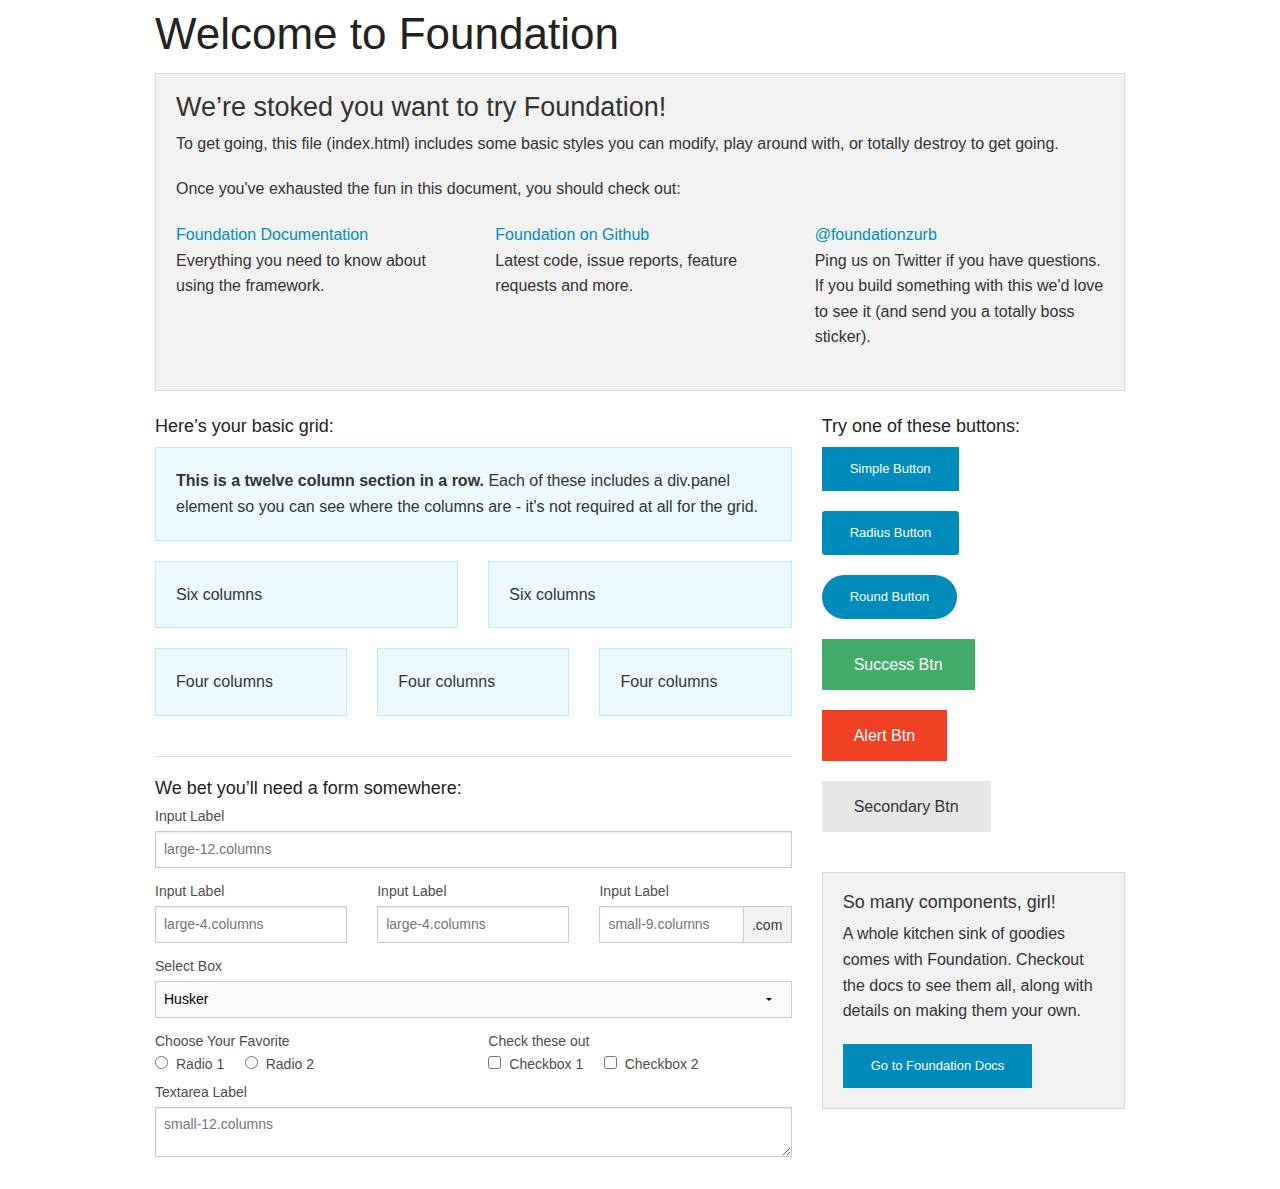
==== index.html @ 0b944e56 "Restaurant Project - planning stage" ====
<!doctype html>
<html class="no-js" lang="en">
  <head>
    <meta charset="utf-8" />
    <meta name="viewport" content="width=device-width, initial-scale=1.0" />
    <title>Foundation | Welcome</title>
    <link rel="stylesheet" href="css/foundation.css" />
    <script src="js/vendor/modernizr.js"></script>
  </head>
  <body>
    
    <div class="row">
      <div class="large-12 columns">
        <h1>Welcome to Foundation</h1>
      </div>
    </div>
    
    <div class="row">
      <div class="large-12 columns">
      	<div class="panel">
	        <h3>We&rsquo;re stoked you want to try Foundation! </h3>
	        <p>To get going, this file (index.html) includes some basic styles you can modify, play around with, or totally destroy to get going.</p>
	        <p>Once you've exhausted the fun in this document, you should check out:</p>
	        <div class="row">
	        	<div class="large-4 medium-4 columns">
	    		<p><a href="http://foundation.zurb.com/docs">Foundation Documentation</a><br />Everything you need to know about using the framework.</p>
	    	</div>
	        	<div class="large-4 medium-4 columns">
	        		<p><a href="http://github.com/zurb/foundation">Foundation on Github</a><br />Latest code, issue reports, feature requests and more.</p>
	        	</div>
	        	<div class="large-4 medium-4 columns">
	        		<p><a href="http://twitter.com/foundationzurb">@foundationzurb</a><br />Ping us on Twitter if you have questions. If you build something with this we'd love to see it (and send you a totally boss sticker).</p>
	        	</div>        
					</div>
      	</div>
      </div>
    </div>

    <div class="row">
      <div class="large-8 medium-8 columns">
        <h5>Here&rsquo;s your basic grid:</h5>
        <!-- Grid Example -->

        <div class="row">
          <div class="large-12 columns">
            <div class="callout panel">
              <p><strong>This is a twelve column section in a row.</strong> Each of these includes a div.panel element so you can see where the columns are - it's not required at all for the grid.</p>
            </div>
          </div>
        </div>
        <div class="row">
          <div class="large-6 medium-6 columns">
            <div class="callout panel">
              <p>Six columns</p>
            </div>
          </div>
          <div class="large-6 medium-6 columns">
            <div class="callout panel">
              <p>Six columns</p>
            </div>
          </div>
        </div>
        <div class="row">
          <div class="large-4 medium-4 small-4 columns">
            <div class="callout panel">
              <p>Four columns</p>
            </div>
          </div>
          <div class="large-4 medium-4 small-4 columns">
            <div class="callout panel">
              <p>Four columns</p>
            </div>
          </div>
          <div class="large-4 medium-4 small-4 columns">
            <div class="callout panel">
              <p>Four columns</p>
            </div>
          </div>
        </div>
        
        <hr />
                
        <h5>We bet you&rsquo;ll need a form somewhere:</h5>
        <form>
				  <div class="row">
				    <div class="large-12 columns">
				      <label>Input Label</label>
				      <input type="text" placeholder="large-12.columns" />
				    </div>
				  </div>
				  <div class="row">
				    <div class="large-4 medium-4 columns">
				      <label>Input Label</label>
				      <input type="text" placeholder="large-4.columns" />
				    </div>
				    <div class="large-4 medium-4 columns">
				      <label>Input Label</label>
				      <input type="text" placeholder="large-4.columns" />
				    </div>
				    <div class="large-4 medium-4 columns">
				      <div class="row collapse">
				        <label>Input Label</label>
				        <div class="small-9 columns">
				          <input type="text" placeholder="small-9.columns" />
				        </div>
				        <div class="small-3 columns">
				          <span class="postfix">.com</span>
				        </div>
				      </div>
				    </div>
				  </div>
				  <div class="row">
				    <div class="large-12 columns">
				      <label>Select Box</label>
				      <select>
				        <option value="husker">Husker</option>
				        <option value="starbuck">Starbuck</option>
				        <option value="hotdog">Hot Dog</option>
				        <option value="apollo">Apollo</option>
				      </select>
				    </div>
				  </div>
				  <div class="row">
				    <div class="large-6 medium-6 columns">
				      <label>Choose Your Favorite</label>
				      <input type="radio" name="pokemon" value="Red" id="pokemonRed"><label for="pokemonRed">Radio 1</label>
				      <input type="radio" name="pokemon" value="Blue" id="pokemonBlue"><label for="pokemonBlue">Radio 2</label>
				    </div>
				    <div class="large-6 medium-6 columns">
				      <label>Check these out</label>
				      <input id="checkbox1" type="checkbox"><label for="checkbox1">Checkbox 1</label>
				      <input id="checkbox2" type="checkbox"><label for="checkbox2">Checkbox 2</label>
				    </div>
				  </div>
				  <div class="row">
				    <div class="large-12 columns">
				      <label>Textarea Label</label>
				      <textarea placeholder="small-12.columns"></textarea>
				    </div>
				  </div>
				</form>
      </div>     

      <div class="large-4 medium-4 columns">
			  <h5>Try one of these buttons:</h5>
			  <p><a href="#" class="small button">Simple Button</a><br/>
        <a href="#" class="small radius button">Radius Button</a><br/>
        <a href="#" class="small round button">Round Button</a><br/>            
        <a href="#" class="medium success button">Success Btn</a><br/>
        <a href="#" class="medium alert button">Alert Btn</a><br/>
        <a href="#" class="medium secondary button">Secondary Btn</a></p>           
				<div class="panel">
        	<h5>So many components, girl!</h5>
        	<p>A whole kitchen sink of goodies comes with Foundation. Checkout the docs to see them all, along with details on making them your own.</p>
        	<a href="http://foundation.zurb.com/docs/" class="small button">Go to Foundation Docs</a>          
        </div>
      </div>
    </div>
    
    <script src="js/vendor/jquery.js"></script>
    <script src="js/foundation.min.js"></script>
    <script>
      $(document).foundation();
    </script>
  </body>
</html>
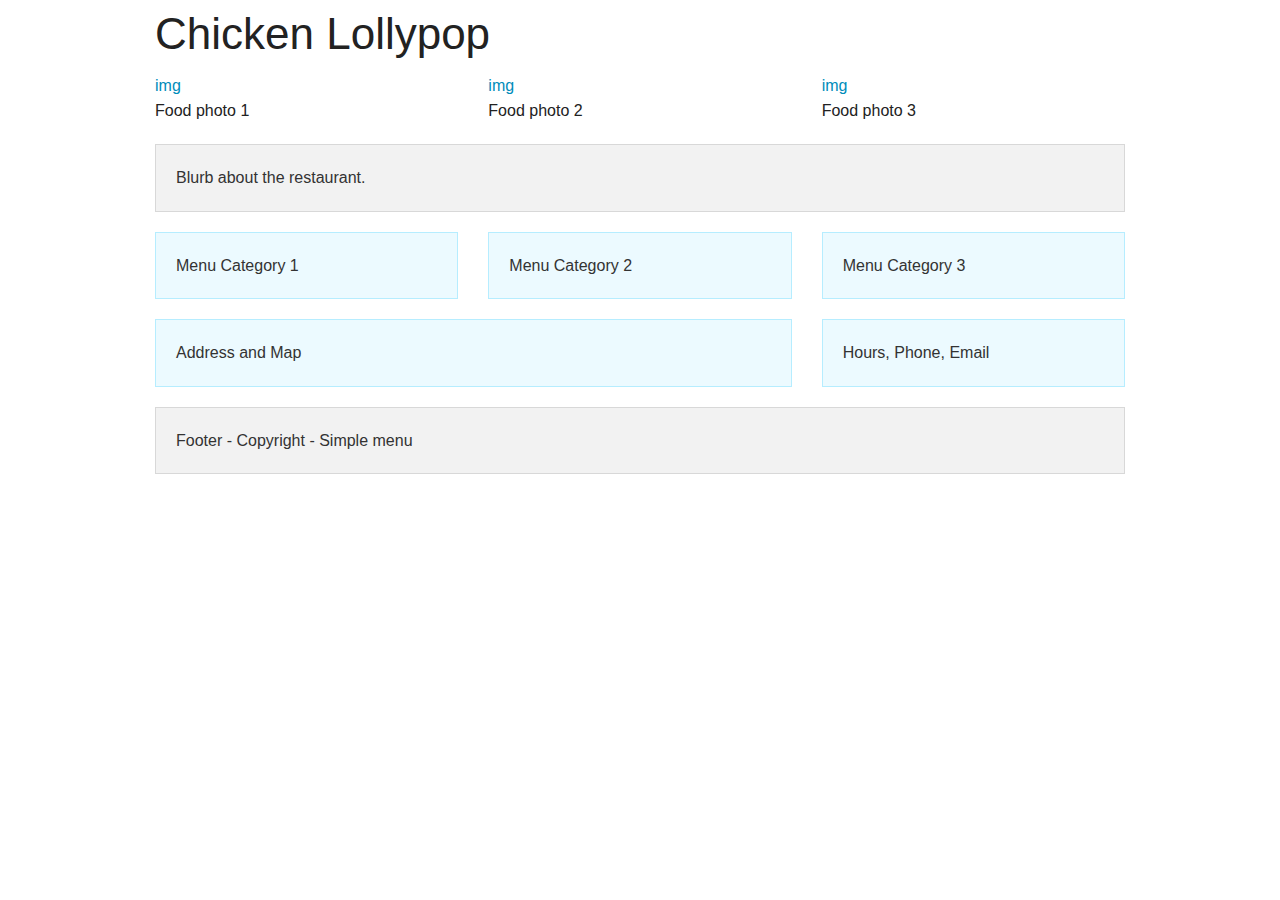
==== commit 4701e80f: "Basic wireframe" ====
--- a/index.html
+++ b/index.html
@@ -10,152 +10,77 @@
   <body>
     
     <div class="row">
-      <div class="large-12 columns">
-        <h1>Welcome to Foundation</h1>
+      <div class="small-12 columns">
+        <h1>Chicken Lollypop</h1>
       </div>
     </div>
-    
     <div class="row">
-      <div class="large-12 columns">
-      	<div class="panel">
-	        <h3>We&rsquo;re stoked you want to try Foundation! </h3>
-	        <p>To get going, this file (index.html) includes some basic styles you can modify, play around with, or totally destroy to get going.</p>
-	        <p>Once you've exhausted the fun in this document, you should check out:</p>
-	        <div class="row">
-	        	<div class="large-4 medium-4 columns">
-	    		<p><a href="http://foundation.zurb.com/docs">Foundation Documentation</a><br />Everything you need to know about using the framework.</p>
-	    	</div>
-	        	<div class="large-4 medium-4 columns">
-	        		<p><a href="http://github.com/zurb/foundation">Foundation on Github</a><br />Latest code, issue reports, feature requests and more.</p>
-	        	</div>
-	        	<div class="large-4 medium-4 columns">
-	        		<p><a href="http://twitter.com/foundationzurb">@foundationzurb</a><br />Ping us on Twitter if you have questions. If you build something with this we'd love to see it (and send you a totally boss sticker).</p>
-	        	</div>        
-					</div>
+            <div class="small-4 columns">
+          <p><a href="http://foundation.zurb.com/docs">img</a><br />Food photo 1</p>
+        </div>
+            <div class="small-4 columns">
+              <p><a href="http://github.com/zurb/foundation">img</a><br />Food photo 2</p>
+            </div>
+            <div class="small-4 columns">
+              <p><a href="http://twitter.com/foundationzurb">img</a><br />Food photo 3</p>
+            </div>        
+          </div>
+    <div class="row">
+      <div class="small-12 columns">
+      	
+
+        <div class="panel">
+	        
+	        <p>Blurb about the restaurant.</p>
+	        
       	</div>
       </div>
     </div>
 
     <div class="row">
-      <div class="large-8 medium-8 columns">
-        <h5>Here&rsquo;s your basic grid:</h5>
-        <!-- Grid Example -->
-
-        <div class="row">
-          <div class="large-12 columns">
+          <div class="large-4 medium-4 columns">
             <div class="callout panel">
-              <p><strong>This is a twelve column section in a row.</strong> Each of these includes a div.panel element so you can see where the columns are - it's not required at all for the grid.</p>
+              <p>Menu Category 1</p>
+            </div>
+          </div>
+          <div class="large-4 medium-4 columns">
+            <div class="callout panel">
+              <p>Menu Category 2</p>
+            </div>
+          </div>
+          <div class="large-4 medium-4 columns">
+            <div class="callout panel">
+              <p>Menu Category 3</p>
             </div>
           </div>
         </div>
-        <div class="row">
-          <div class="large-6 medium-6 columns">
+
+      <div class="row">
+          <div class="large-8 medium-8 small-8 columns">
             <div class="callout panel">
-              <p>Six columns</p>
-            </div>
-          </div>
-          <div class="large-6 medium-6 columns">
-            <div class="callout panel">
-              <p>Six columns</p>
-            </div>
-          </div>
-        </div>
-        <div class="row">
-          <div class="large-4 medium-4 small-4 columns">
-            <div class="callout panel">
-              <p>Four columns</p>
+              <p>Address and Map</p>
             </div>
           </div>
           <div class="large-4 medium-4 small-4 columns">
             <div class="callout panel">
-              <p>Four columns</p>
-            </div>
-          </div>
-          <div class="large-4 medium-4 small-4 columns">
-            <div class="callout panel">
-              <p>Four columns</p>
+              <p>Hours, Phone, Email</p>
             </div>
           </div>
         </div>
+
+      <div class="row">
+      <div class="small-12 columns">
         
-        <hr />
-                
-        <h5>We bet you&rsquo;ll need a form somewhere:</h5>
-        <form>
-				  <div class="row">
-				    <div class="large-12 columns">
-				      <label>Input Label</label>
-				      <input type="text" placeholder="large-12.columns" />
-				    </div>
-				  </div>
-				  <div class="row">
-				    <div class="large-4 medium-4 columns">
-				      <label>Input Label</label>
-				      <input type="text" placeholder="large-4.columns" />
-				    </div>
-				    <div class="large-4 medium-4 columns">
-				      <label>Input Label</label>
-				      <input type="text" placeholder="large-4.columns" />
-				    </div>
-				    <div class="large-4 medium-4 columns">
-				      <div class="row collapse">
-				        <label>Input Label</label>
-				        <div class="small-9 columns">
-				          <input type="text" placeholder="small-9.columns" />
-				        </div>
-				        <div class="small-3 columns">
-				          <span class="postfix">.com</span>
-				        </div>
-				      </div>
-				    </div>
-				  </div>
-				  <div class="row">
-				    <div class="large-12 columns">
-				      <label>Select Box</label>
-				      <select>
-				        <option value="husker">Husker</option>
-				        <option value="starbuck">Starbuck</option>
-				        <option value="hotdog">Hot Dog</option>
-				        <option value="apollo">Apollo</option>
-				      </select>
-				    </div>
-				  </div>
-				  <div class="row">
-				    <div class="large-6 medium-6 columns">
-				      <label>Choose Your Favorite</label>
-				      <input type="radio" name="pokemon" value="Red" id="pokemonRed"><label for="pokemonRed">Radio 1</label>
-				      <input type="radio" name="pokemon" value="Blue" id="pokemonBlue"><label for="pokemonBlue">Radio 2</label>
-				    </div>
-				    <div class="large-6 medium-6 columns">
-				      <label>Check these out</label>
-				      <input id="checkbox1" type="checkbox"><label for="checkbox1">Checkbox 1</label>
-				      <input id="checkbox2" type="checkbox"><label for="checkbox2">Checkbox 2</label>
-				    </div>
-				  </div>
-				  <div class="row">
-				    <div class="large-12 columns">
-				      <label>Textarea Label</label>
-				      <textarea placeholder="small-12.columns"></textarea>
-				    </div>
-				  </div>
-				</form>
-      </div>     
 
-      <div class="large-4 medium-4 columns">
-			  <h5>Try one of these buttons:</h5>
-			  <p><a href="#" class="small button">Simple Button</a><br/>
-        <a href="#" class="small radius button">Radius Button</a><br/>
-        <a href="#" class="small round button">Round Button</a><br/>            
-        <a href="#" class="medium success button">Success Btn</a><br/>
-        <a href="#" class="medium alert button">Alert Btn</a><br/>
-        <a href="#" class="medium secondary button">Secondary Btn</a></p>           
-				<div class="panel">
-        	<h5>So many components, girl!</h5>
-        	<p>A whole kitchen sink of goodies comes with Foundation. Checkout the docs to see them all, along with details on making them your own.</p>
-        	<a href="http://foundation.zurb.com/docs/" class="small button">Go to Foundation Docs</a>          
+        <div class="panel">
+          
+          <p>Footer - Copyright - Simple menu</p>
+          
         </div>
       </div>
     </div>
+
+    
     
     <script src="js/vendor/jquery.js"></script>
     <script src="js/foundation.min.js"></script>
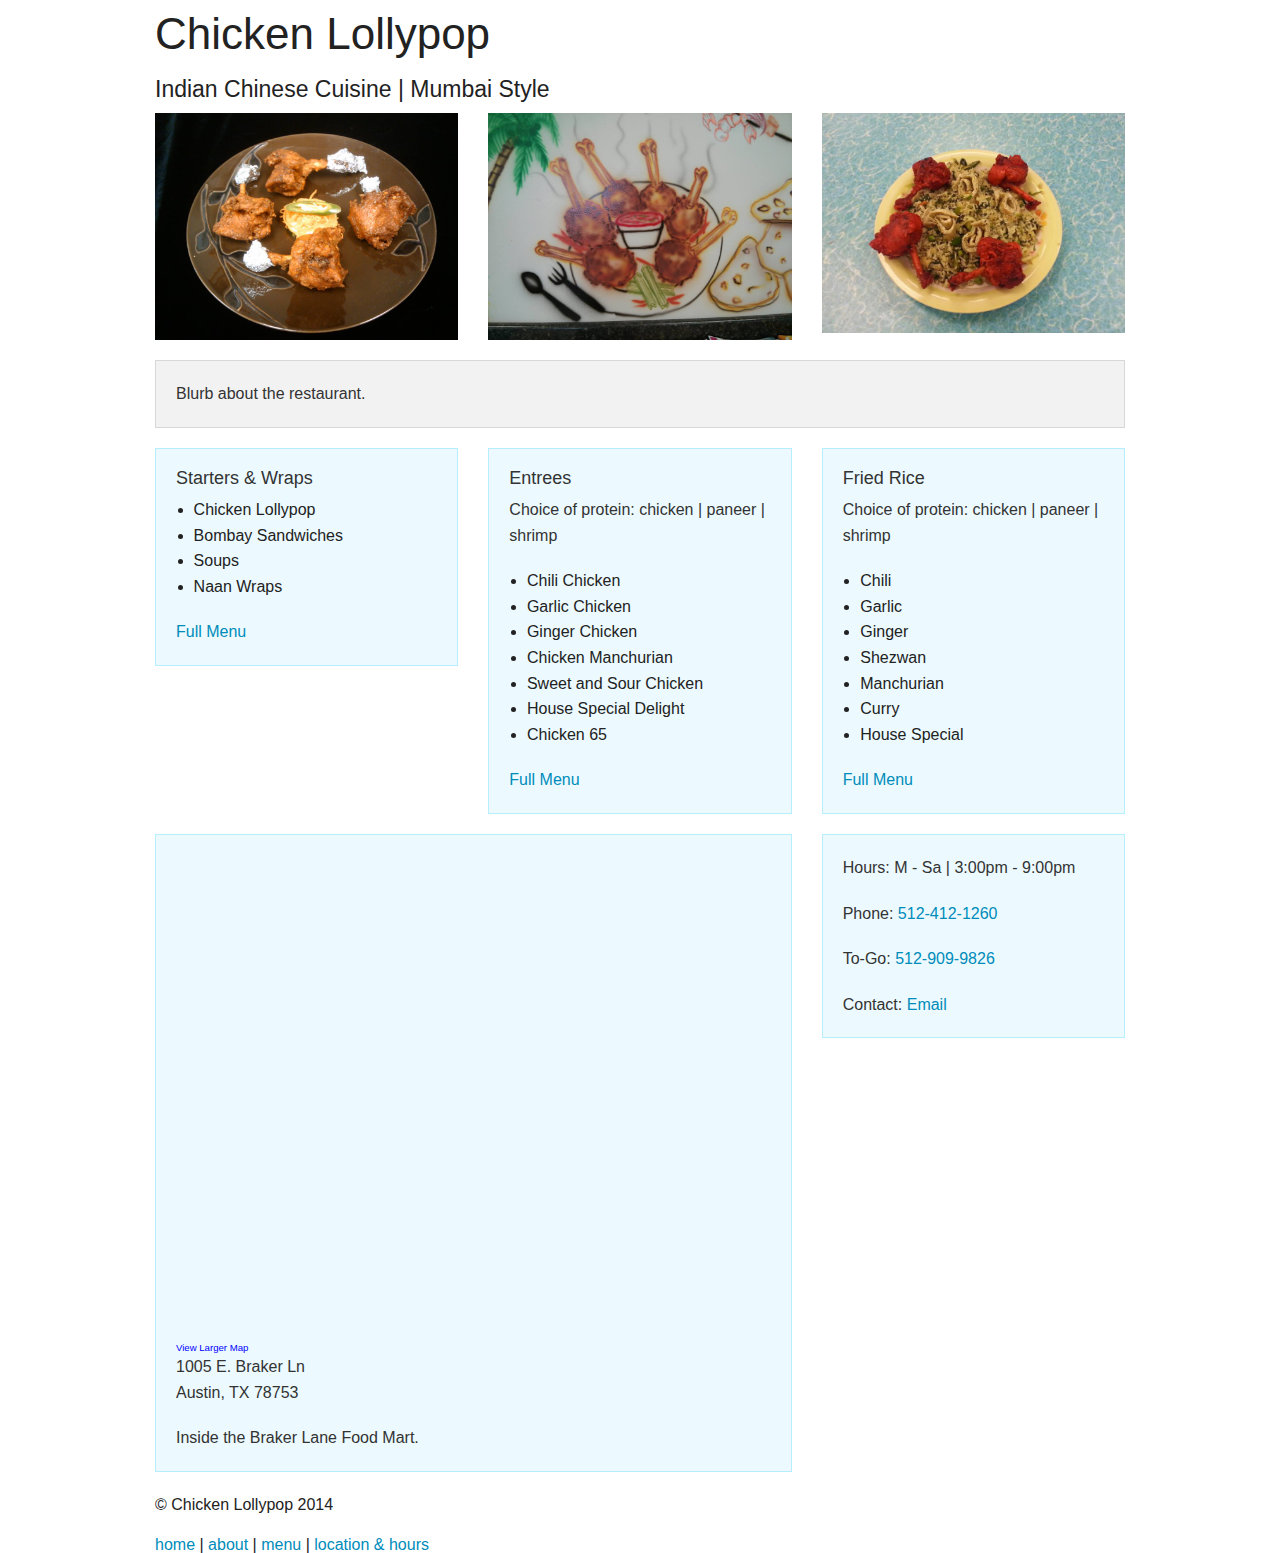
==== commit 1030e413: "Content added" ====
--- a/index.html
+++ b/index.html
@@ -3,7 +3,7 @@
   <head>
     <meta charset="utf-8" />
     <meta name="viewport" content="width=device-width, initial-scale=1.0" />
-    <title>Foundation | Welcome</title>
+    <title>Chicken Lollypop | Indian Chinese Cuisine | Mumbai Style</title>
     <link rel="stylesheet" href="css/foundation.css" />
     <script src="js/vendor/modernizr.js"></script>
   </head>
@@ -12,17 +12,18 @@
     <div class="row">
       <div class="small-12 columns">
         <h1>Chicken Lollypop</h1>
+        <h4>Indian Chinese Cuisine | Mumbai Style</h4>
       </div>
     </div>
     <div class="row">
             <div class="small-4 columns">
-          <p><a href="http://foundation.zurb.com/docs">img</a><br />Food photo 1</p>
+          <p><img src="img/chicken_dish1.jpg" alt="Photo of chicken lollypop dish"/></p>
         </div>
             <div class="small-4 columns">
-              <p><a href="http://github.com/zurb/foundation">img</a><br />Food photo 2</p>
+              <p><img src="img/chicken_art.jpg" alt="Photo of spray paint art on the wall"/></p>
             </div>
             <div class="small-4 columns">
-              <p><a href="http://twitter.com/foundationzurb">img</a><br />Food photo 3</p>
+              <p><img src="img/chicken_dish2.jpg" alt="Photo of chicken lollypop with fried rice dish"/></p>
             </div>        
           </div>
     <div class="row">
@@ -40,17 +41,46 @@
     <div class="row">
           <div class="large-4 medium-4 columns">
             <div class="callout panel">
-              <p>Menu Category 1</p>
+              <h5>Starters &amp; Wraps</h5>
+              <ul>
+                  <li>Chicken Lollypop</li>
+                  <li>Bombay Sandwiches</li>
+                  <li>Soups</li>
+                  <li>Naan Wraps</li>
+              </ul>
+              <p><a href="menu.html">Full Menu</a></p>
             </div>
           </div>
           <div class="large-4 medium-4 columns">
             <div class="callout panel">
-              <p>Menu Category 2</p>
+              <h5>Entrees</h5>
+              <p>Choice of protein: chicken | paneer | shrimp</p>
+              <ul>
+                  <li>Chili Chicken</li>
+                  <li>Garlic Chicken</li>
+                  <li>Ginger Chicken</li>
+                  <li>Chicken Manchurian</li>
+                  <li>Sweet and Sour Chicken</li>
+                  <li>House Special Delight</li>
+                  <li>Chicken 65</li>
+              </ul>
+              <p><a href="menu.html">Full Menu</a></p>
             </div>
           </div>
           <div class="large-4 medium-4 columns">
             <div class="callout panel">
-              <p>Menu Category 3</p>
+              <h5>Fried Rice</h5>
+              <p>Choice of protein: chicken | paneer | shrimp</p>
+              <ul>
+                  <li>Chili</li>
+                  <li>Garlic</li>
+                  <li>Ginger</li>
+                  <li>Shezwan</li>
+                  <li>Manchurian</li>
+                  <li>Curry</li>
+                  <li>House Special</li>
+              </ul>
+              <p><a href="menu.html">Full Menu</a></p>
             </div>
           </div>
         </div>
@@ -58,12 +88,24 @@
       <div class="row">
           <div class="large-8 medium-8 small-8 columns">
             <div class="callout panel">
-              <p>Address and Map</p>
+              <div class="show-for-small">
+                <img src="img/small_map.png" alt="map of restaurant location Braker Lane, east of 35" />
+              </div>
+              <div class="show-for-large">
+                <iframe width="640" height="480" frameborder="0" scrolling="no" marginheight="0" marginwidth="0" src="https://maps.google.com/maps?f=q&amp;source=s_q&amp;hl=en&amp;geocode=&amp;q=1005+E+Braker+Ln,+Austin,+TX&amp;aq=0&amp;oq=1005+E.+Braker&amp;sll=30.307761,-97.753401&amp;sspn=0.722023,1.050568&amp;ie=UTF8&amp;hq=&amp;hnear=1005+E+Braker+Ln,+Austin,+Texas+78753&amp;t=m&amp;ll=30.3748,-97.672319&amp;spn=0.035544,0.054932&amp;z=14&amp;iwloc=A&amp;output=embed"></iframe><br /><small><a href="https://maps.google.com/maps?f=q&amp;source=embed&amp;hl=en&amp;geocode=&amp;q=1005+E+Braker+Ln,+Austin,+TX&amp;aq=0&amp;oq=1005+E.+Braker&amp;sll=30.307761,-97.753401&amp;sspn=0.722023,1.050568&amp;ie=UTF8&amp;hq=&amp;hnear=1005+E+Braker+Ln,+Austin,+Texas+78753&amp;t=m&amp;ll=30.3748,-97.672319&amp;spn=0.035544,0.054932&amp;z=14&amp;iwloc=A" style="color:#0000FF;text-align:left">View Larger Map</a></small>
+              </div>
+              <p>1005 E. Braker Ln <br/>
+              Austin, TX 78753</p>
+              <p>Inside the Braker Lane Food Mart.</p>
             </div>
           </div>
           <div class="large-4 medium-4 small-4 columns">
             <div class="callout panel">
-              <p>Hours, Phone, Email</p>
+              <p>Hours: M - Sa | 3:00pm - 9:00pm</p>
+              <p>Phone: <a href="tel:5124121260">512-412-1260</a></p>
+              <p>To-Go: <a href="tel:5129099826">512-909-9826</a></p>
+
+              <p>Contact: <a href="mailto:chickenlollypop1@gmail.com">Email</a> </p>
             </div>
           </div>
         </div>
@@ -72,9 +114,12 @@
       <div class="small-12 columns">
         
 
-        <div class="panel">
+        <div class="footer">
           
-          <p>Footer - Copyright - Simple menu</p>
+          <p>&copy; Chicken Lollypop 2014</p>
+            <div class="bottom_menu">
+              <a href="index.html">home</a> | <a href="about.html">about</a> | <a href="menu.html">menu</a> | <a href="location.html">location &amp; hours</a>
+            </div>
           
         </div>
       </div>
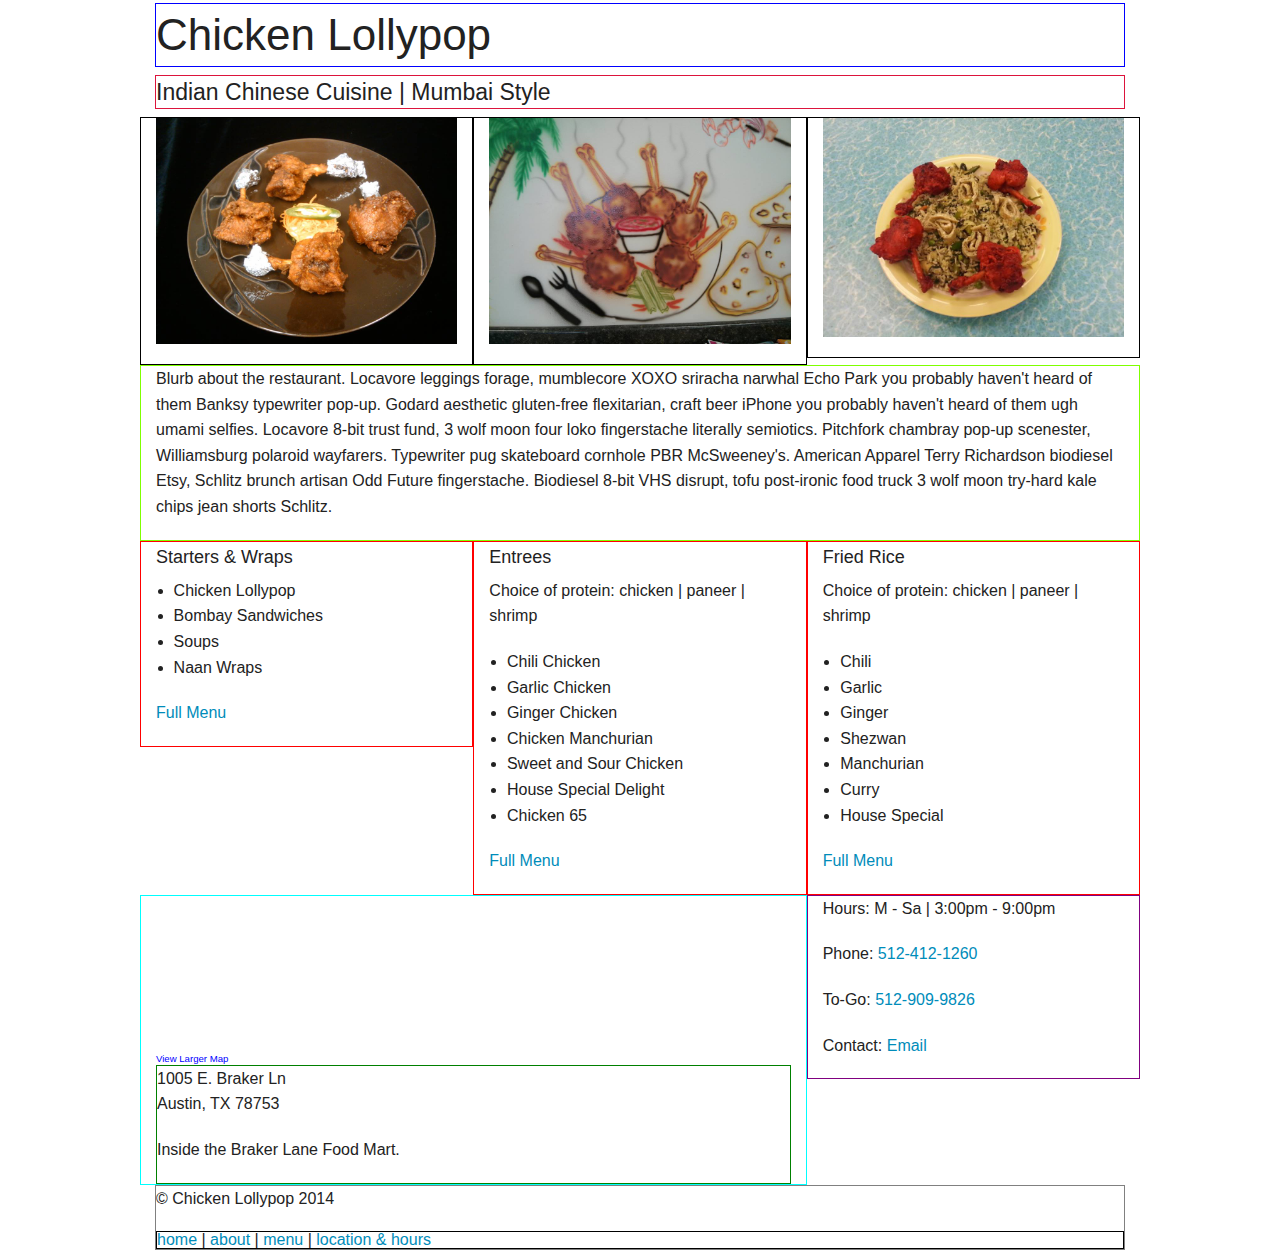
==== commit 6f25b334: "Content and begin css custom class naming." ====
--- a/index.html
+++ b/index.html
@@ -5,42 +5,39 @@
     <meta name="viewport" content="width=device-width, initial-scale=1.0" />
     <title>Chicken Lollypop | Indian Chinese Cuisine | Mumbai Style</title>
     <link rel="stylesheet" href="css/foundation.css" />
+    <link rel="stylesheet" href="css/styles.css" />
     <script src="js/vendor/modernizr.js"></script>
   </head>
   <body>
     
     <div class="row">
       <div class="small-12 columns">
-        <h1>Chicken Lollypop</h1>
-        <h4>Indian Chinese Cuisine | Mumbai Style</h4>
+        <h1 class="title">Chicken Lollypop</h1>
+        <h4 class="tagline">Indian Chinese Cuisine | Mumbai Style</h4>
       </div>
     </div>
     <div class="row">
-            <div class="small-4 columns">
+            <div class="small-4 columns photos">
           <p><img src="img/chicken_dish1.jpg" alt="Photo of chicken lollypop dish"/></p>
         </div>
-            <div class="small-4 columns">
+            <div class="small-4 columns photos">
               <p><img src="img/chicken_art.jpg" alt="Photo of spray paint art on the wall"/></p>
             </div>
-            <div class="small-4 columns">
+            <div class="small-4 columns photos">
               <p><img src="img/chicken_dish2.jpg" alt="Photo of chicken lollypop with fried rice dish"/></p>
             </div>        
           </div>
     <div class="row">
-      <div class="small-12 columns">
-      	
-
-        <div class="panel">
+      <div class="small-12 columns about">
 	        
-	        <p>Blurb about the restaurant.</p>
+	        <p>Blurb about the restaurant. Locavore leggings forage, mumblecore XOXO sriracha narwhal Echo Park you probably haven't heard of them Banksy typewriter pop-up. Godard aesthetic gluten-free flexitarian, craft beer iPhone you probably haven't heard of them ugh umami selfies. Locavore 8-bit trust fund, 3 wolf moon four loko fingerstache literally semiotics. Pitchfork chambray pop-up scenester, Williamsburg polaroid wayfarers. Typewriter pug skateboard cornhole PBR McSweeney's. American Apparel Terry Richardson biodiesel Etsy, Schlitz brunch artisan Odd Future fingerstache. Biodiesel 8-bit VHS disrupt, tofu post-ironic food truck 3 wolf moon try-hard kale chips jean shorts Schlitz.</p>
 	        
-      	</div>
       </div>
     </div>
 
     <div class="row">
-          <div class="large-4 medium-4 columns">
-            <div class="callout panel">
+          <div class="large-4 medium-4 columns menu">
+            
               <h5>Starters &amp; Wraps</h5>
               <ul>
                   <li>Chicken Lollypop</li>
@@ -49,10 +46,10 @@
                   <li>Naan Wraps</li>
               </ul>
               <p><a href="menu.html">Full Menu</a></p>
-            </div>
+            
           </div>
-          <div class="large-4 medium-4 columns">
-            <div class="callout panel">
+          <div class="large-4 medium-4 columns menu">
+            
               <h5>Entrees</h5>
               <p>Choice of protein: chicken | paneer | shrimp</p>
               <ul>
@@ -65,10 +62,9 @@
                   <li>Chicken 65</li>
               </ul>
               <p><a href="menu.html">Full Menu</a></p>
-            </div>
+            
           </div>
-          <div class="large-4 medium-4 columns">
-            <div class="callout panel">
+          <div class="large-4 medium-4 columns menu">
               <h5>Fried Rice</h5>
               <p>Choice of protein: chicken | paneer | shrimp</p>
               <ul>
@@ -81,32 +77,34 @@
                   <li>House Special</li>
               </ul>
               <p><a href="menu.html">Full Menu</a></p>
-            </div>
+            
           </div>
         </div>
 
       <div class="row">
-          <div class="large-8 medium-8 small-8 columns">
-            <div class="callout panel">
+          <div class="large-8 medium-8 columns maps">
+            
               <div class="show-for-small">
                 <img src="img/small_map.png" alt="map of restaurant location Braker Lane, east of 35" />
               </div>
-              <div class="show-for-large">
-                <iframe width="640" height="480" frameborder="0" scrolling="no" marginheight="0" marginwidth="0" src="https://maps.google.com/maps?f=q&amp;source=s_q&amp;hl=en&amp;geocode=&amp;q=1005+E+Braker+Ln,+Austin,+TX&amp;aq=0&amp;oq=1005+E.+Braker&amp;sll=30.307761,-97.753401&amp;sspn=0.722023,1.050568&amp;ie=UTF8&amp;hq=&amp;hnear=1005+E+Braker+Ln,+Austin,+Texas+78753&amp;t=m&amp;ll=30.3748,-97.672319&amp;spn=0.035544,0.054932&amp;z=14&amp;iwloc=A&amp;output=embed"></iframe><br /><small><a href="https://maps.google.com/maps?f=q&amp;source=embed&amp;hl=en&amp;geocode=&amp;q=1005+E+Braker+Ln,+Austin,+TX&amp;aq=0&amp;oq=1005+E.+Braker&amp;sll=30.307761,-97.753401&amp;sspn=0.722023,1.050568&amp;ie=UTF8&amp;hq=&amp;hnear=1005+E+Braker+Ln,+Austin,+Texas+78753&amp;t=m&amp;ll=30.3748,-97.672319&amp;spn=0.035544,0.054932&amp;z=14&amp;iwloc=A" style="color:#0000FF;text-align:left">View Larger Map</a></small>
+              <div class="show-for-medium-up">
+                <iframe class="google-map-iframe" frameborder="0" scrolling="no" marginheight="0" marginwidth="0" src="https://maps.google.com/maps?f=q&amp;source=s_q&amp;hl=en&amp;geocode=&amp;q=1005+E+Braker+Ln,+Austin,+TX&amp;aq=0&amp;oq=1005+E.+Braker&amp;sll=30.307761,-97.753401&amp;sspn=0.722023,1.050568&amp;ie=UTF8&amp;hq=&amp;hnear=1005+E+Braker+Ln,+Austin,+Texas+78753&amp;t=m&amp;ll=30.3748,-97.672319&amp;spn=0.035544,0.054932&amp;z=14&amp;iwloc=A&amp;output=embed"></iframe><br /><small><a href="https://maps.google.com/maps?f=q&amp;source=embed&amp;hl=en&amp;geocode=&amp;q=1005+E+Braker+Ln,+Austin,+TX&amp;aq=0&amp;oq=1005+E.+Braker&amp;sll=30.307761,-97.753401&amp;sspn=0.722023,1.050568&amp;ie=UTF8&amp;hq=&amp;hnear=1005+E+Braker+Ln,+Austin,+Texas+78753&amp;t=m&amp;ll=30.3748,-97.672319&amp;spn=0.035544,0.054932&amp;z=14&amp;iwloc=A" style="color:#0000FF;text-align:left">View Larger Map</a></small>
               </div>
-              <p>1005 E. Braker Ln <br/>
-              Austin, TX 78753</p>
-              <p>Inside the Braker Lane Food Mart.</p>
-            </div>
+              <div class="address">
+                <p>1005 E. Braker Ln <br/>
+                Austin, TX 78753</p>
+                <p>Inside the Braker Lane Food Mart.</p>
+              </div>
+            
           </div>
-          <div class="large-4 medium-4 small-4 columns">
-            <div class="callout panel">
+          <div class="large-4 medium-4 columns contact">
+            
               <p>Hours: M - Sa | 3:00pm - 9:00pm</p>
               <p>Phone: <a href="tel:5124121260">512-412-1260</a></p>
               <p>To-Go: <a href="tel:5129099826">512-909-9826</a></p>
 
               <p>Contact: <a href="mailto:chickenlollypop1@gmail.com">Email</a> </p>
-            </div>
+            
           </div>
         </div>
 
@@ -117,7 +115,7 @@
         <div class="footer">
           
           <p>&copy; Chicken Lollypop 2014</p>
-            <div class="bottom_menu">
+            <div class="bottom-menu">
               <a href="index.html">home</a> | <a href="about.html">about</a> | <a href="menu.html">menu</a> | <a href="location.html">location &amp; hours</a>
             </div>
           
--- a/css/styles.css
+++ b/css/styles.css
@@ -0,0 +1,43 @@
+.google-map-iframe {
+	width: 95%;
+}
+
+.title {
+	border: solid 1px blue;
+}
+
+.tagline {
+	border: solid 1px #DC143C;
+}
+
+.photos {
+	border: solid 1px black;
+}
+
+.about {
+	border: solid 1px #7FFF00;
+}
+
+.menu {
+	border: solid 1px red;
+}
+
+.address {
+	border: solid 1px green;
+}
+
+.contact {
+	border: solid 1px purple;
+}
+
+.maps {
+	border: solid 1px aqua;
+}
+
+.footer {
+	border: solid 1px gray;
+}
+
+.bottom-menu {
+	border: solid 1px black;
+}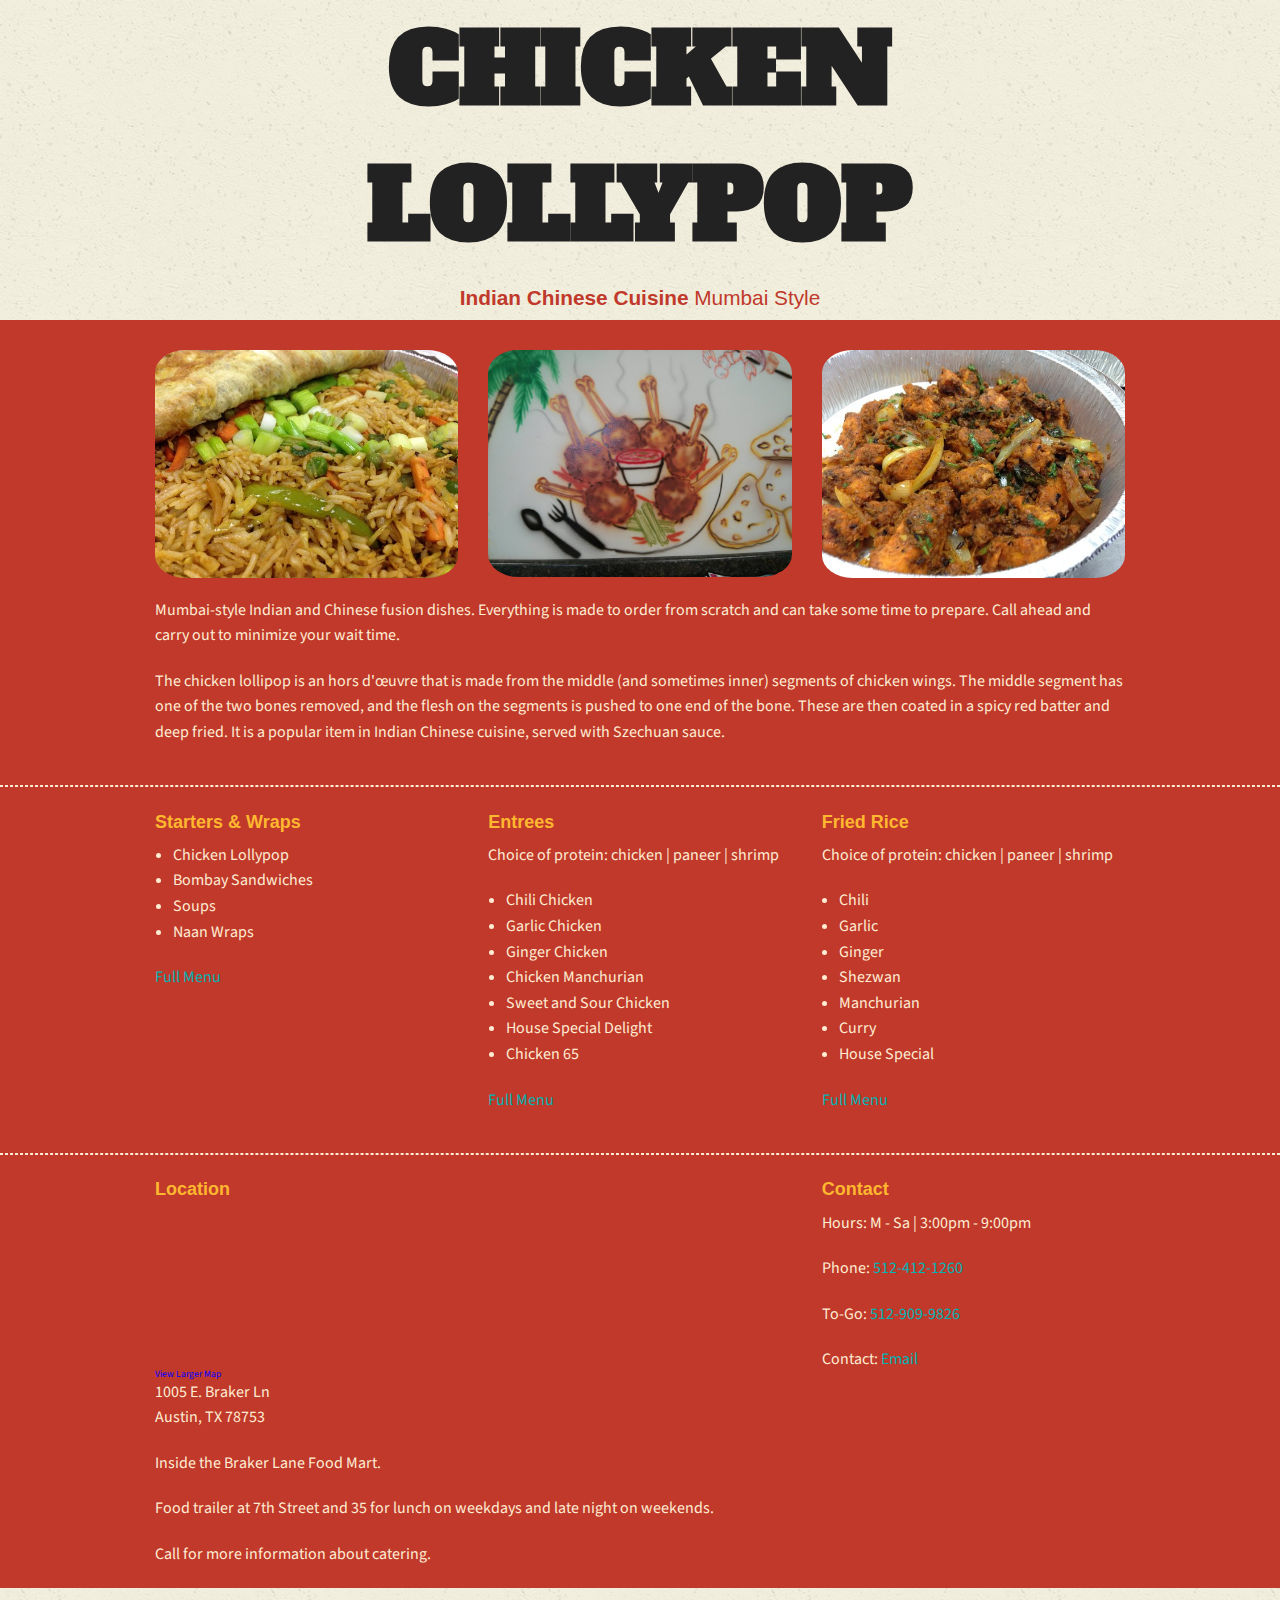
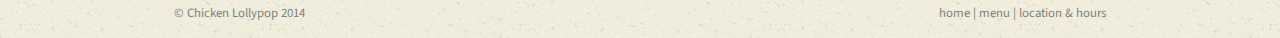
==== commit 9af81073: "Some styling and a menu page." ====
--- a/index.html
+++ b/index.html
@@ -5,35 +5,42 @@
     <meta name="viewport" content="width=device-width, initial-scale=1.0" />
     <title>Chicken Lollypop | Indian Chinese Cuisine | Mumbai Style</title>
     <link rel="stylesheet" href="css/foundation.css" />
+    <link href='http://fonts.googleapis.com/css?family=Alfa+Slab+One' rel='stylesheet' type='text/css'>
+    <link href='http://fonts.googleapis.com/css?family=Source+Sans+Pro:400' rel='stylesheet' type='text/css'>
     <link rel="stylesheet" href="css/styles.css" />
     <script src="js/vendor/modernizr.js"></script>
   </head>
-  <body>
+  <body class="page">
     
     <div class="row">
-      <div class="small-12 columns">
-        <h1 class="title">Chicken Lollypop</h1>
-        <h4 class="tagline">Indian Chinese Cuisine | Mumbai Style</h4>
-      </div>
+      <a href="index.html"><div class="small-12 columns header">
+        <h1 class="title" id="responsive-header">Chicken Lollypop</h1>
+        <h5 class="tagline">Indian Chinese Cuisine <span class="tagline2">Mumbai Style</span></h5>
+      </div></a>
     </div>
+    <div class="wrapper">
     <div class="row">
             <div class="small-4 columns photos">
-          <p><img src="img/chicken_dish1.jpg" alt="Photo of chicken lollypop dish"/></p>
+          <p><img src="img/rice_dish.jpg" alt="Photo of garlic fried rice dish"/></p>
         </div>
             <div class="small-4 columns photos">
               <p><img src="img/chicken_art.jpg" alt="Photo of spray paint art on the wall"/></p>
             </div>
             <div class="small-4 columns photos">
-              <p><img src="img/chicken_dish2.jpg" alt="Photo of chicken lollypop with fried rice dish"/></p>
+              <p><img src="img/paneer.jpg" alt="Photo of the Chicken 65 dish"/></p>
             </div>        
           </div>
     <div class="row">
       <div class="small-12 columns about">
 	        
-	        <p>Blurb about the restaurant. Locavore leggings forage, mumblecore XOXO sriracha narwhal Echo Park you probably haven't heard of them Banksy typewriter pop-up. Godard aesthetic gluten-free flexitarian, craft beer iPhone you probably haven't heard of them ugh umami selfies. Locavore 8-bit trust fund, 3 wolf moon four loko fingerstache literally semiotics. Pitchfork chambray pop-up scenester, Williamsburg polaroid wayfarers. Typewriter pug skateboard cornhole PBR McSweeney's. American Apparel Terry Richardson biodiesel Etsy, Schlitz brunch artisan Odd Future fingerstache. Biodiesel 8-bit VHS disrupt, tofu post-ironic food truck 3 wolf moon try-hard kale chips jean shorts Schlitz.</p>
+	        <p>Mumbai-style Indian and Chinese fusion dishes. Everything is made to order from scratch and can take some time to prepare. Call ahead and carry out to minimize your wait time.</p>
+
+          <p>The chicken lollipop is an hors d'œuvre that is made from the middle (and sometimes inner) segments of chicken wings. The middle segment has one of the two bones removed, and the flesh on the segments is pushed to one end of the bone. These are then coated in a spicy red batter and deep fried. It is a popular item in Indian Chinese cuisine, served with Szechuan sauce.</p>
 	        
       </div>
     </div>
+
+    <hr />
 
     <div class="row">
           <div class="large-4 medium-4 columns menu">
@@ -81,9 +88,11 @@
           </div>
         </div>
 
+        <hr />
+
       <div class="row">
           <div class="large-8 medium-8 columns maps">
-            
+              <h5>Location</h5>
               <div class="show-for-small">
                 <img src="img/small_map.png" alt="map of restaurant location Braker Lane, east of 35" />
               </div>
@@ -94,11 +103,13 @@
                 <p>1005 E. Braker Ln <br/>
                 Austin, TX 78753</p>
                 <p>Inside the Braker Lane Food Mart.</p>
+                <p>Food trailer at 7th Street and 35 for lunch on weekdays and late night on weekends.</p>
+                <p>Call for more information about catering.</p>
               </div>
             
           </div>
           <div class="large-4 medium-4 columns contact">
-            
+              <h5>Contact</h5>
               <p>Hours: M - Sa | 3:00pm - 9:00pm</p>
               <p>Phone: <a href="tel:5124121260">512-412-1260</a></p>
               <p>To-Go: <a href="tel:5129099826">512-909-9826</a></p>
@@ -108,15 +119,17 @@
           </div>
         </div>
 
+      </div>
+
       <div class="row">
       <div class="small-12 columns">
         
 
         <div class="footer">
           
-          <p>&copy; Chicken Lollypop 2014</p>
+          <div class="copyright">&copy; Chicken Lollypop 2014</div>
             <div class="bottom-menu">
-              <a href="index.html">home</a> | <a href="about.html">about</a> | <a href="menu.html">menu</a> | <a href="location.html">location &amp; hours</a>
+              <a href="index.html">home</a> | <a href="menu.html">menu</a> | <a href="menu.html">location &amp; hours</a>
             </div>
           
         </div>
@@ -130,5 +143,12 @@
     <script>
       $(document).foundation();
     </script>
+    <script src="http://ajax.googleapis.com/ajax/libs/jquery/1.10.2/jquery.min.js"></script>
+        <script src="js/jquery.fittext.js"></script>
+        <script>
+            //call fitText() function for the element you want to be fluid
+            $("#responsive-header").fitText();
+            //Font-size = 1/10th of the element's width
+        </script>
   </body>
 </html>
--- a/css/styles.css
+++ b/css/styles.css
@@ -1,43 +1,85 @@
+/* Page Styles */
+.page {
+	background-image: url(../img/ricepaper_v3.png);
+	background-position: top left repeat;
+	background-repeat: repeat;
+	font-family: "Source Sans Pro", Verdana, sans-serif;
+	color: #FFECD2;
+}
+
+.wrapper{
+	background: #c0392b;
+}
+
+h5 {
+	color: #FFB72F;
+	font-weight: bold;
+}
+
+a, a:visited {
+	color: #00B3B3;
+}
+
+hr {
+	border: 1px dashed #FFECD2;
+}
+
+/*Header, Title, Tagline styles */
+
+.header a {
+	text-decoration: none;
+	color: black;
+}
+
+.title {
+	/*border: solid 1px blue;*/
+	font-family: 'Alfa Slab One', Georgia, serif;
+	text-transform: uppercase;
+	font-weight: 800;
+	text-align: center;
+}
+
+.tagline {
+	/*border: solid 1px #DC143C;*/
+	font-family: "Helvetica Neue", "Helvetica", Helvetica, Arial, sans-serif;
+	font-size: 1.3em;
+	text-align: center;
+	color: #c0392b;
+}
+
+.tagline2 {
+	font-weight: lighter;
+}
+
+.photos {
+	padding-top: 3%;
+}
+
+.photos img {
+	border-radius: 10%;
+}
+
 .google-map-iframe {
 	width: 95%;
 }
 
-.title {
-	border: solid 1px blue;
+.footer {
+	padding: 2%;
+	font-size: .8em;
+	color: gray;
 }
 
-.tagline {
-	border: solid 1px #DC143C;
+.footer a {
+	text-decoration: none;
+	color: gray;
+	display:inline-block;
 }
 
-.photos {
-	border: solid 1px black;
-}
-
-.about {
-	border: solid 1px #7FFF00;
-}
-
-.menu {
-	border: solid 1px red;
-}
-
-.address {
-	border: solid 1px green;
-}
-
-.contact {
-	border: solid 1px purple;
-}
-
-.maps {
-	border: solid 1px aqua;
-}
-
-.footer {
-	border: solid 1px gray;
+.copyright {
+	float: left;
+	margin-bottom: 2%;
 }
 
 .bottom-menu {
-	border: solid 1px black;
+	float: right;
 }